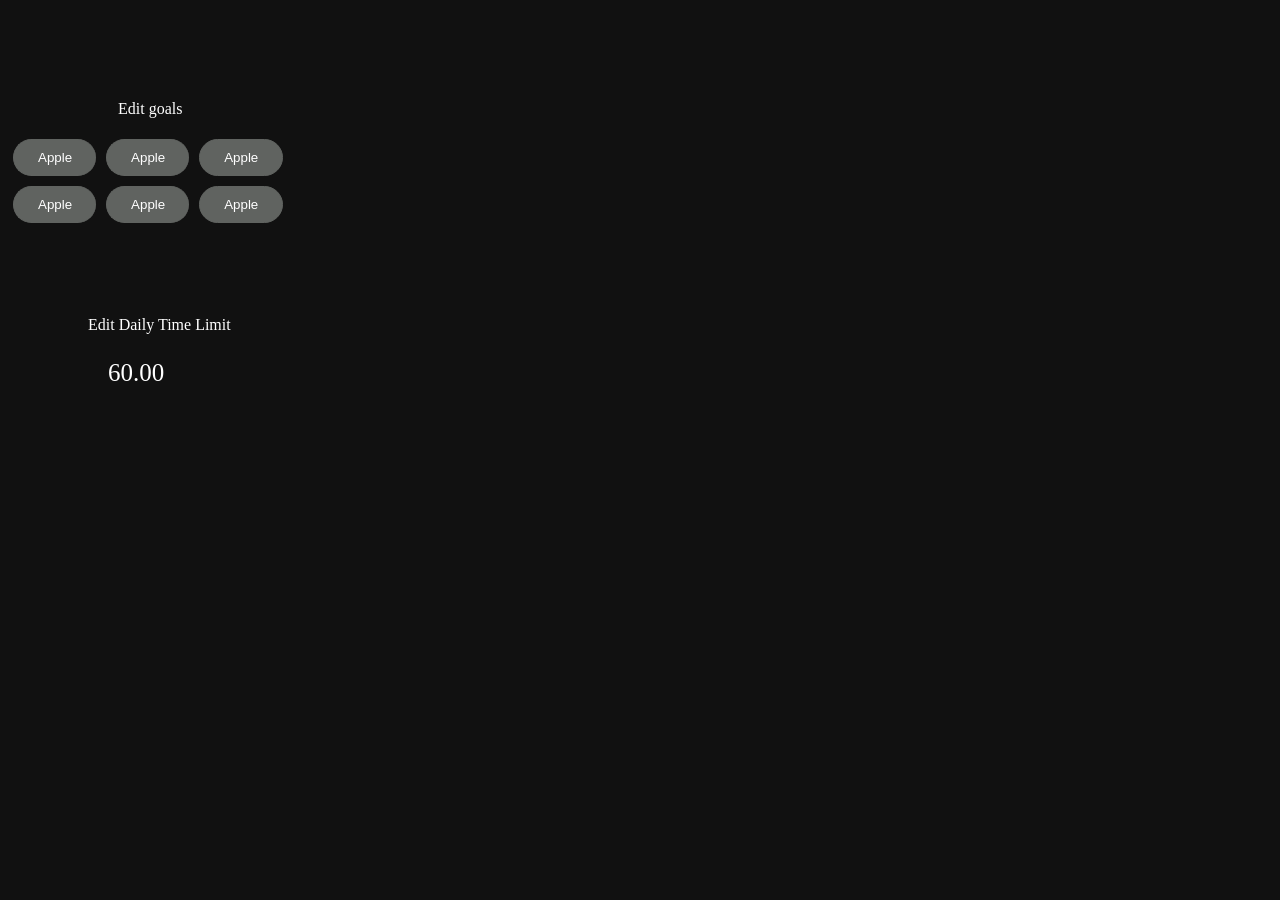
==== popup/edit_goals.html @ 2d74d857 "update" ====
<!DOCTYPE html>
<html>
  <head>
    <meta charset="utf-8">
    <link rel="stylesheet" href="popup.css"/>
  </head>
  <body>
      <div style="margin-top:100px">
        <p style="margin-left:110px">Edit goals</p>
        <div class="btn-group">
            <button>Apple</button>
            <button>Apple</button>
            <button>Apple</button>
        </div>
        <div class="btn-group">
          <button>Apple</button>
          <button>Apple</button>
          <button>Apple</button>
      </div>
    </br></br></br></br>
      <p style="margin-left:80px">Edit Daily Time Limit</p>
      <p style="margin-left:100px;font-size:25px">60.00</p>
      </div>
    <script src="popup.js"></script>
</body>
</html>
---- popup/popup.css ----
html, body {
  width: 300px;
  height: 300px;
  background-color: #111111;
}
p {
  size: 10px;
  color: white;
}

p.p2 {
  size: 5px;
  color: silver;
}

p.p3 {
  size: 15px;
}

label {
  size: 15px;
  color: white;
  display: inline-block;
  margin-left: 30px;
}

input {
  float:right;
  margin-right:40px;
}

form {
  display: inline-block;
  margin-left: auto;
  margin-right: auto;
  size: 15px;
}

.split_top {
  float: top;
  height: 60%;
}

.split_bottom {
  float: bottom;
  height: 40%;
  background-color: #202124;
  margin-left: -8px;
}

.split_left {
  float:left; 
  width:20%;
}

.split_right {
  float:right; 
  width:80%;
}

.button1 {
  border: none;
  color: white;
  width: 295px;
  padding: 10px 20px 10px 20px;
  text-align: center;
  text-decoration: none;
  font-size:10px;
  display: inline-block;
  font-size: 10px;
  margin: 4px 2px;
  cursor: pointer;
  background-color: #4CAF50;
  border-radius: 25px;
}

.button2 {
  border: none;
  color: white;
  left:50px;
  width: 280px;
  padding: 10px 20px 10px 20px;
  text-align: center;
  text-decoration: none;
  font-size:10px;
  display: inline-block;
  font-size: 10px;
  margin: 4px 2px;
  cursor: pointer;
  background-color: #3e413e;
  border-radius: 25px;
}

.button3 {
  border: none;
  color: white;
  left:50px;
  width: 280px;
  padding: 10px 20px 10px 20px;
  text-align: center;
  text-decoration: none;
  font-size:10px;
  display: inline-block;
  font-size: 10px;
  margin: 4px 2px;
  cursor: pointer;
  background-color: #4CAF50;
  border-radius: 25px;
}

.btn-group button {
  background-color: #606360; /* background */
  border: 1px solid #606360; /* border */
  color: white; /* White text */
  padding: 10px 24px; /* Some padding */
  cursor: pointer; /* Pointer/hand icon */
  float: left; /* Float the buttons side by side */
  margin:5px;
  border-radius: 25px;
}

/* Clear floats (clearfix hack) */
.btn-group:after {
  content: "";
  clear: both;
  display: table;
}

.btn-group button:not(:last-child) {
  border-right: none; /* Prevent double borders */
}

.button4 {
  border: none;
  color: white;
  left:50px;
  width: 200px;
  padding: 10px 20px 10px 20px;
  text-align: center;
  text-decoration: none;
  font-size:10px;
  display: inline-block;
  font-size: 10px;
  margin: 4px 2px;
  cursor: pointer;
  background-color: #4CAF50;
  border-radius: 25px;
  background-image: linear-gradient(to right, #4CAF50 0%, white 51%, white 100%)
}

.button5 {
  border: none;
  color: white;
  left:50px;
  width: 150px;
  padding: 10px 20px 10px 20px;
  text-align: center;
  text-decoration: none;
  font-size:10px;
  display: inline-block;
  font-size: 10px;
  margin: 4px 2px;
  cursor: pointer;
  background-color: #c3e409;
  border-radius: 25px;
  background-image: linear-gradient(to right, #c3e409 0%, white 51%, white 100%)
}

.button6 {
  border: none;
  color: white;
  left:50px;
  width: 00px;
  padding: 10px 20px 10px 20px;
  text-align: center;
  text-decoration: none;
  font-size:10px;
  display: inline-block;
  font-size: 10px;
  margin: 4px 2px;
  cursor: pointer;
  background-color: #d63a13;
  border-radius: 25px;
  background-image: linear-gradient(to right, #d63a13 0%, white 51%, white 100%)
}

.new_div {
  display: flex;
    justify-content: center;
    align-items: center;
    width: 100%;
    height: 70px;
}

.button7 {
  border: none;
  color: white;
  left:50px;
  width: 100px;
  padding: 10px 20px 10px 20px;
  text-align: center;
  text-decoration: none;
  font-size:10px;
  display: inline-block;
  font-size: 10px;
  margin: 4px 30px 4px 50px;
  cursor: pointer;
  background-color: rgb(223, 219, 219);
  border-radius: 25px;
}
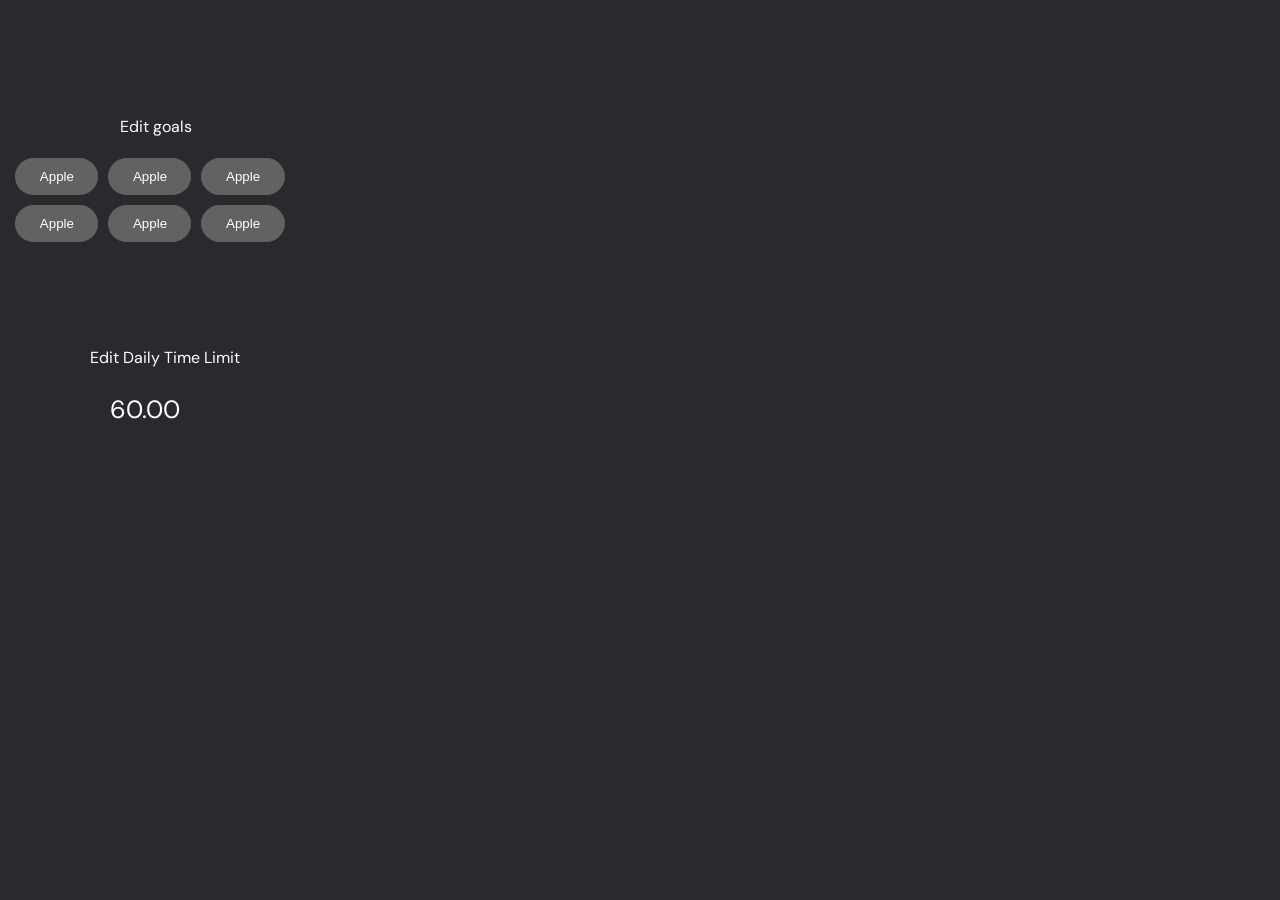
==== commit 8fda4c27: "Clean up UI pt 2" ====
--- a/popup/edit_goals.html
+++ b/popup/edit_goals.html
@@ -16,8 +16,8 @@
           <button>Apple</button>
           <button>Apple</button>
           <button>Apple</button>
-      </div>
-    </br></br></br></br>
+        </div>
+      </br></br></br></br>
       <p style="margin-left:80px">Edit Daily Time Limit</p>
       <p style="margin-left:100px;font-size:25px">60.00</p>
       </div>
--- a/popup/popup.css
+++ b/popup/popup.css
@@ -1,7 +1,54 @@
+@import url('https://fonts.googleapis.com/css2?family=DM+Sans&family=Varela+Round&display=swap');
+
+:root {
+  /* theme colors */
+  --dark: #292A2D;
+  /* category colors */
+  --green: #1BFF91;
+  --yellow: #FFE74C;
+  --red: #CC2936;
+
+  --blue: #1293CE;
+
+  /* other variables */
+  --transition: cubic-bezier(0.32,0.31,0.41,1.27);
+}
+
+/* ANIMATIONS */
+/* for progress bars */
+@keyframes grow {
+  0% { width: 0; }
+}
+
+.animate-grow {
+  animation: grow 0.5s var(--transition);
+  /* animation: grow 0.5s ease-out; */
+}
+/* page transitions */
+@keyframes fade-in {
+  0% {
+    opacity: 0;
+    /* transform: translateY(25%); */
+  }
+}
+body {
+  animation: fade-in 0.5s var(--transition);
+}
+
+/* GENERAL STYLES */
 html, body {
   width: 300px;
   height: 300px;
-  background-color: #111111;
+  background-color: var(--dark);
+  margin: 0;
+  padding: 0;
+  font-family: "DM Sans";
+}
+body {
+  display: flex;
+  flex-direction: column;
+  align-items: center;
+  justify-content: flex-start;
 }
 p {
   size: 10px;
@@ -38,14 +85,14 @@
 
 .split_top {
   float: top;
-  height: 60%;
+  /* height: 60%; */
 }
 
 .split_bottom {
   float: bottom;
-  height: 40%;
+  /* height: 40%; */
   background-color: #202124;
-  margin-left: -8px;
+  /* margin-left: -8px; */
 }
 
 .split_left {
@@ -61,17 +108,18 @@
 .button1 {
   border: none;
   color: white;
-  width: 295px;
-  padding: 10px 20px 10px 20px;
-  text-align: center;
-  text-decoration: none;
-  font-size:10px;
-  display: inline-block;
-  font-size: 10px;
-  margin: 4px 2px;
-  cursor: pointer;
-  background-color: #4CAF50;
-  border-radius: 25px;
+  padding: 10px 20px;
+  text-align: center;
+  text-decoration: none;
+  display: block;
+  font-size: 10px;
+  cursor: pointer;
+  background-color: #6FBF77; 
+  border-radius: 25px;
+  width: 80%;
+  margin: 1.5em auto;
+  font-family: "Varela Round";
+  font-weight: bold;
 }
 
 .button2 {
@@ -192,12 +240,25 @@
     height: 70px;
 }
 
+#settings-edit {
+  margin-top: 1em;
+  display: grid;
+  grid-template-columns: 1fr 1fr;
+  align-items: center;
+  justify-content: center;
+  text-align: center;
+}
+
+#settings-edit p {
+  margin: 0; 
+}
+
 .button7 {
   border: none;
   color: white;
   left:50px;
   width: 100px;
-  padding: 10px 20px 10px 20px;
+  padding: 10px 20px; 
   text-align: center;
   text-decoration: none;
   font-size:10px;
@@ -207,4 +268,87 @@
   cursor: pointer;
   background-color: rgb(223, 219, 219);
   border-radius: 25px;
+}
+
+#main-menu {
+  color: #fff;
+  text-align: center;
+  width: 100%;
+  /* display: flex; */
+  /* align-items: center;
+  justify-content: center; */
+}
+
+.progress-bar {
+  height: 10px;
+  margin: 1em;
+  position: relative;
+  background: #fff;
+  border-radius: 25px;
+  display: flex;
+  align-items: flex-start;
+  /* box-shadow: inset 0 -1px 1px rgba(255, 255, 255, 0.3); */
+}
+
+.progress-bar > span {
+  display: block;
+  height: 100%;
+  background-color: var(--green);
+  /* background-image: linear-gradient(
+    center bottom,
+    rgb(43,194,83) 37%,
+    rgb(84,240,84) 69%
+  ); */
+  /* box-shadow: 
+    inset 0 2px 9px  rgba(255,255,255,0.3),
+    inset 0 -2px 6px rgba(0,0,0,0.4); */
+  position: relative;
+}
+
+.progress-bar > span:first-child {
+  border-top-left-radius: 20px;
+  border-bottom-left-radius: 20px;
+}
+
+.progress-bar > span:last-child {
+  border-top-right-radius: 20px;
+  border-bottom-right-radius: 20px;
+}
+
+.progress-bar > span > .tooltip {
+  position: relative;
+  bottom: calc(100% + 1em);
+}
+
+.progress-bar > span.yellow {
+  background-color: var(--yellow);
+}
+
+.progress-bar > span.red {
+  background-color: var(--red);
+}
+
+#stats-progress {
+  margin-top: 3em;
+}
+
+/* flagged videos */
+#flagged-categories, #flagged-channels {
+  display: flex;
+}
+
+.pill {
+  background-color: var(--blue);
+  color: #fff;
+  border-radius: 1em;
+  border: 0.1em solid #fff;
+  padding: 0.25em 1em;
+}
+
+.pill button {
+  background-color: #fff;
+  color: var(--blue);
+  border: none;
+  border-radius: 50%;
+  margin-left: 0.2em;
 }
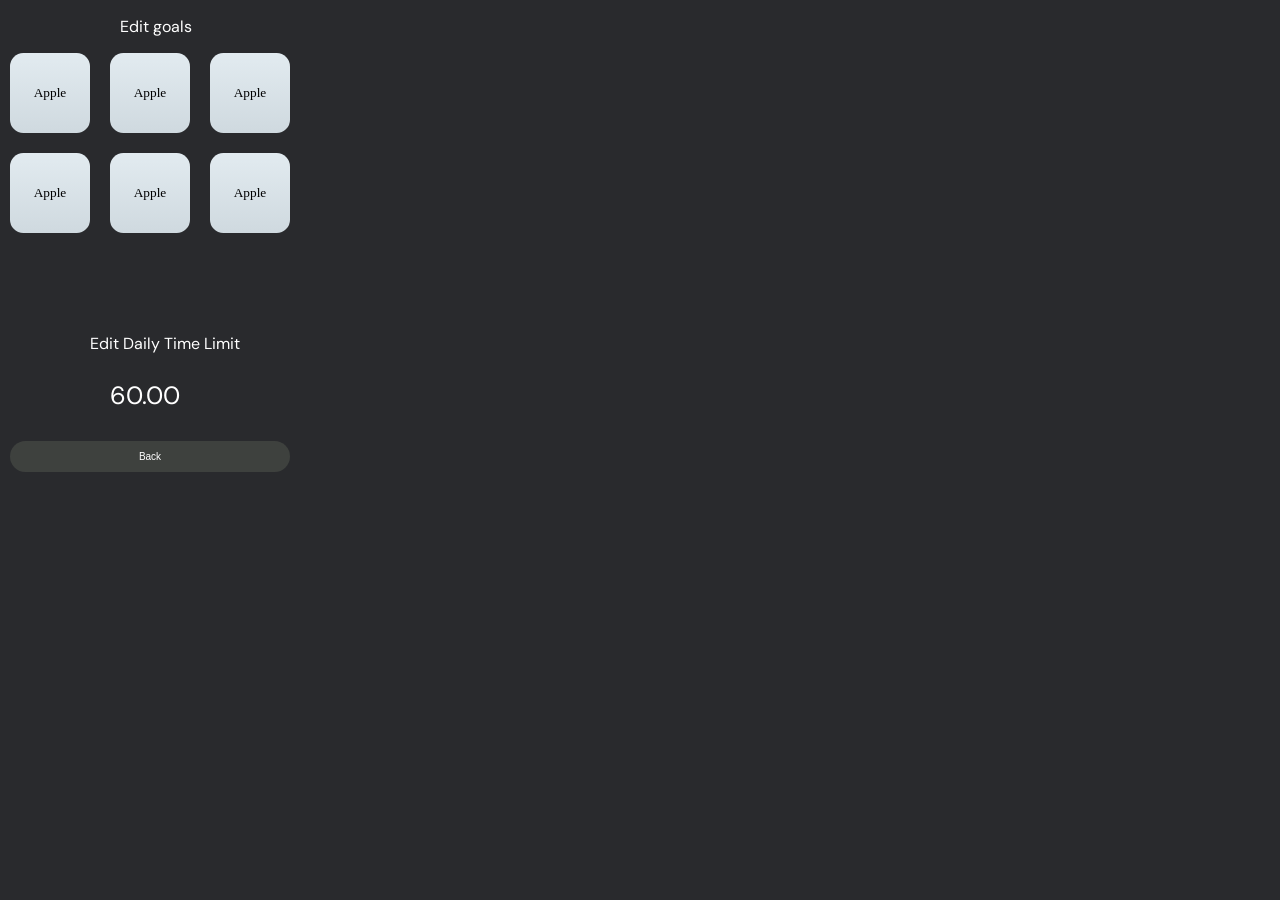
==== commit 6321976d: "Finish cleaning up UI" ====
--- a/popup/edit_goals.html
+++ b/popup/edit_goals.html
@@ -5,14 +5,12 @@
     <link rel="stylesheet" href="popup.css"/>
   </head>
   <body>
-      <div style="margin-top:100px">
+      <div>
         <p style="margin-left:110px">Edit goals</p>
-        <div class="btn-group">
-            <button>Apple</button>
-            <button>Apple</button>
-            <button>Apple</button>
-        </div>
-        <div class="btn-group">
+        <div class="grid">
+          <button>Apple</button>
+          <button>Apple</button>
+          <button>Apple</button>
           <button>Apple</button>
           <button>Apple</button>
           <button>Apple</button>
@@ -21,6 +19,8 @@
       <p style="margin-left:80px">Edit Daily Time Limit</p>
       <p style="margin-left:100px;font-size:25px">60.00</p>
       </div>
+    <a href="settings.html"><button class='button2'>Back</button></a>
+  </body>
     <script src="popup.js"></script>
 </body>
 </html>
--- a/popup/popup.css
+++ b/popup/popup.css
@@ -28,14 +28,12 @@
 @keyframes fade-in {
   0% {
     opacity: 0;
-    /* transform: translateY(25%); */
+    transform: translateX(25%);
   }
 }
 body {
   animation: fade-in 0.5s var(--transition);
 }
-
-/* GENERAL STYLES */
 html, body {
   width: 300px;
   height: 300px;
@@ -71,16 +69,44 @@
   margin-left: 30px;
 }
 
-input {
+/* input {
   float:right;
   margin-right:40px;
-}
+} */
 
 form {
   display: inline-block;
   margin-left: auto;
   margin-right: auto;
   size: 15px;
+}
+
+.grid {
+  display: grid;
+  grid-template-columns: repeat(3, 80px);
+  grid-template-rows: repeat(auto-fill, 80px);
+  grid-auto-rows: 80px;
+  grid-gap: 20px;
+  justify-content: center;
+}
+
+.grid > button {
+  border-radius: 1em;
+  border: none;
+  font-family: "Varela Round";
+  cursor: pointer;
+  background-image: linear-gradient(to top, #cfd9df 0%, #e2ebf0 100%);
+  transition: 0.2s var(--transition);
+}
+
+.grid > button:hover {
+  transform: scale(1.1);
+}
+
+.grid > button.selected {
+  transform: scale(1.1);
+  border: 0.2em solid var(--blue);
+  color: var(--blue);
 }
 
 .split_top {
@@ -120,6 +146,7 @@
   margin: 1.5em auto;
   font-family: "Varela Round";
   font-weight: bold;
+  background-image: linear-gradient(to top, #0ba360 0%, #3cba92 100%);
 }
 
 .button2 {
@@ -255,7 +282,9 @@
 
 .button7 {
   border: none;
-  color: white;
+  color: var(--dark);
+  font-weight: bold;
+  font-family: "Varela Round";
   left:50px;
   width: 100px;
   padding: 10px 20px; 
@@ -335,6 +364,19 @@
 /* flagged videos */
 #flagged-categories, #flagged-channels {
   display: flex;
+  flex-wrap: wrap;
+  max-width: 80%;
+  margin: auto;
+  margin-bottom: 1em;
+  margin-top: 0;
+}
+
+.flag-input-group {
+  display: flex;
+}
+
+#submit-category, #submit-channel {
+  display: inline;
 }
 
 .pill {
